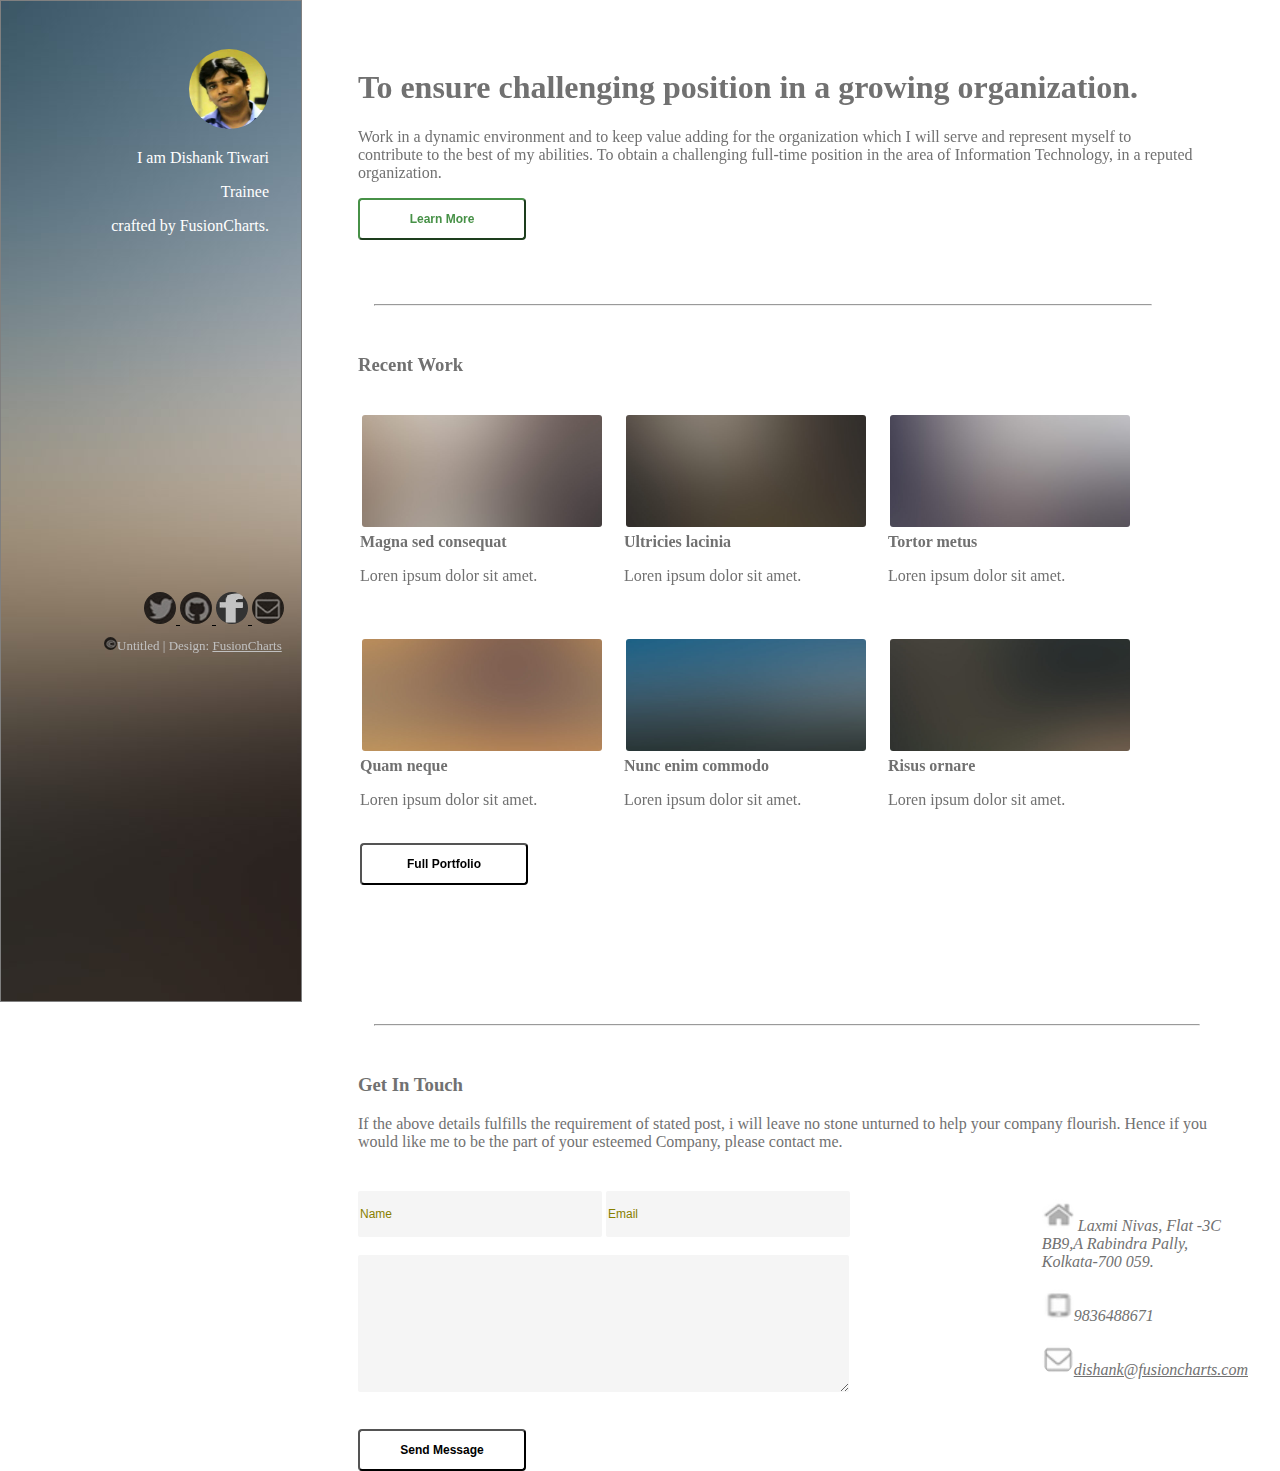
==== Week1-Final Project/project_personal_page.html @ b6109511 "Final Project" ====
<!DOCTYPE html>
<html>
<head>
	<title>Portfolio</title>
	<link rel="stylesheet" type="text/css" href="assets/css/personal_page.css">
	<script type="text/javascript" src="assets/js/personal.js"></script>
</head>
<body>
	<div>
		<div class="fixed">
			<div class="data">
				<img src="images/avatar.jpg">
				<p>I am Dishank Tiwari</p>
				<p>Trainee</p>
				<p>crafted by FusionCharts.</p>
			</div>
			<div class="data1">
				<a href="https://twitter.com/">
				<img class="logos" src="images/twitter.jpg">
				</a>
				<a href="https://github.com/DishankTiwari">
				<img class="logos" src="images/github.jpg">
				</a>
				<a href="https://www.facebook.com/dishank.tiwari.9">
				<img class="logos" src="images/facebook.jpg">
				</a>
				<a href="http://www.gmail.com/">
				<img class="logos" src="images/mail.jpg">
				</a>
			</div>
			<div class="data2">
				<img class="logo_c" src="images/c.jpg"/>Untitled | Design: <a color="inherit" href="http://www.fusioncharts.com/" target="_blank">FusionCharts</a>
			</div>
		</div>
			<div class="moving">
				<div>
					<h1>To ensure challenging position in a growing organization.</h1>
					<p>Work in a dynamic environment and to keep value adding for the organization which I will serve and represent myself to contribute to the best of my abilities. To obtain a challenging full-time position in the area of Information Technology, in a reputed organization.</p>
					<button type="submit" class="buttons learnMore"><b>Learn More</b></button>
				</div>
				<hr>
				<div>
					<h3>Recent Work</h3>
					<div class="img">
						<a ><img class="scrnshots" src="images/01.jpg"></a>
						<h4>Magna sed consequat</h4>
						<p class="sizeP">Loren ipsum dolor sit amet.</p>
					</div>
					<div class="img">
						<a ><img class="scrnshots" src="images/02.jpg"></a>
						<h4>Ultricies lacinia</h4>
						<p class="sizeP">Loren ipsum dolor sit amet.</p>
					</div>
					<div class="img">
						<a ><img class="scrnshots" src="images/03.jpg" ></a>
						<h4>Tortor metus</h4>
						<p class="sizeP">Loren ipsum dolor sit amet.</p>
					</div>
					<div class="img">
						<a><img class="scrnshots" src="images/04.jpg"></a>
						<h4>Quam neque</h4>
						<p class="sizeP">Loren ipsum dolor sit amet.</p>
					</div>
					<div class="img">
						<a ><img class="scrnshots" src="images/05.jpg" ></a>
						<h4>Nunc enim commodo</h4>
						<p class="sizeP">Loren ipsum dolor sit amet.</p>
					</div>
					<div class="img">
						<a><img class="scrnshots" src="images/06.jpg"></a>
						<h4>Risus ornare</h4>
						<p class="sizeP">Loren ipsum dolor sit amet.</p>
					</div>
					<div class="fullPortfolio">
						<button type="button" class="buttons"><b>Full Portfolio</b></button>
					</div>
				</div>
				<div class="getIn">
					<hr>
					<h3>Get In Touch</h3>
					<p>If the above details fulfills the requirement of stated post, i will leave no stone unturned to help your company flourish. Hence if you would like me to be the part of your esteemed Company, please contact me.</p>
					<div>
						<address class="con"><img class="logos" src="images/home.jpg"/>
							Laxmi Nivas, Flat -3C<br>
							BB9,A Rabindra Pally,<br>
							Kolkata-700 059.<br><br>
							<img class="logos" src="images/phone.jpg"><a>9836488671</a>
							<br><br>
							<img class="logos" src="images/email.jpg"><a color="inherit" href="http://www.gmail.com/" target="_blank">dishank@fusioncharts.com</a>
						</address>
						<input class="boxes details" type="text" name="name" title="Name" value="Name" onfocus="inputFocus(this)" onblur="inputBlur(this)"/>

						<input class="boxes details" type="text" name="email" title="email" value="Email" onfocus="inputFocus(this)" onblur="inputBlur(this)"/>

						<textarea class="boxes messageBox" type="textbox" name="message" title="message" style="color:#888;" value="Message" onfocus="inputFocus(this)" onblur="inputBlur(this)"></textarea>
					</div>
					<button type="button" class="buttons"><b>Send Message</b></button>
					
				</div>
			</div>
	</div>
</body>
</html>
---- Week1-Final Project/assets/css/personal_page.css ----
.fixed {
	position: fixed;
	top: 0;
	left: 0;
	width: 300px;
	height:1000px;
	border: 1px solid grey;
	background-image: url('../../images/bg.jpg');
	background-repeat: no-repeat;
}
.data{
	float:right;
	padding:3em 2em 0em 0em;
	color: white;
	text-align: right;
}
.data1{
	position:fixed;
	top:35em;
	left:7em;
	padding:2em;
}
.data2{
	position:fixed;
	top:48em;
	left:7em;
	padding:1em;
	font-size: 13px;
	color:#C0C0C0;
}
a {
	color:inherit;
}
.moving{
	position:absolute;
	top:0em;
	left:310px;
	padding:3em;
	margin-right: 2em;
	color: #717171;
}
hr{
	margin:4em 3em 3em 1em;
}
img{
	height:5em;
	width:5em;
	border-radius: 50px;
}
.scrnshots{
	height:7em;
	width: 15em;
	border-radius: 3px;
}
.logos{
	height: 2em;
	width: 2em;
}
.logo_c{
	height: 1em;
	width: 1em;
}
div.img {
    margin: 1em 1em 1em 0em;
    padding: 2px;
    height: auto;
    width: auto;
    float: left;
}	
div.img img {
    display: inline;
    margin: 2px;  
}
.getIn{
	position: absolute;
	top:60em;
	height: auto;
	width: auto;
}
.buttons{
	border-radius: 4px;
	background-color: white;	
	width:14em;
	height:3.5em;
	padding: 3px;
	font-size:12px;
}
.learnMore{
	border-color: #479147;
	color: #479147;
}
.fullPortfolio {
	height: auto;
    width: auto;
    margin: 1em 1em 1em 0em;
    padding: 2px;
}
.boxes{
	border:none;
	background-color: #F5F5F5;
	border-radius: 2px;
}
.details{
	width:20em;
	height:3.5em;
	padding: 2px;
	font-size:12px;
	margin-top: 2em;
	margin-bottom: 1.5em;
	color:#888000;
}
.messageBox{
	width:36.5em;
	height:10em;
	margin-bottom: 2.5em;
}
h4{
	margin:0em;
}
.sizeP{
	font-size: 1em;
}
.con{
	margin-top: 2em;
	float: right;
}
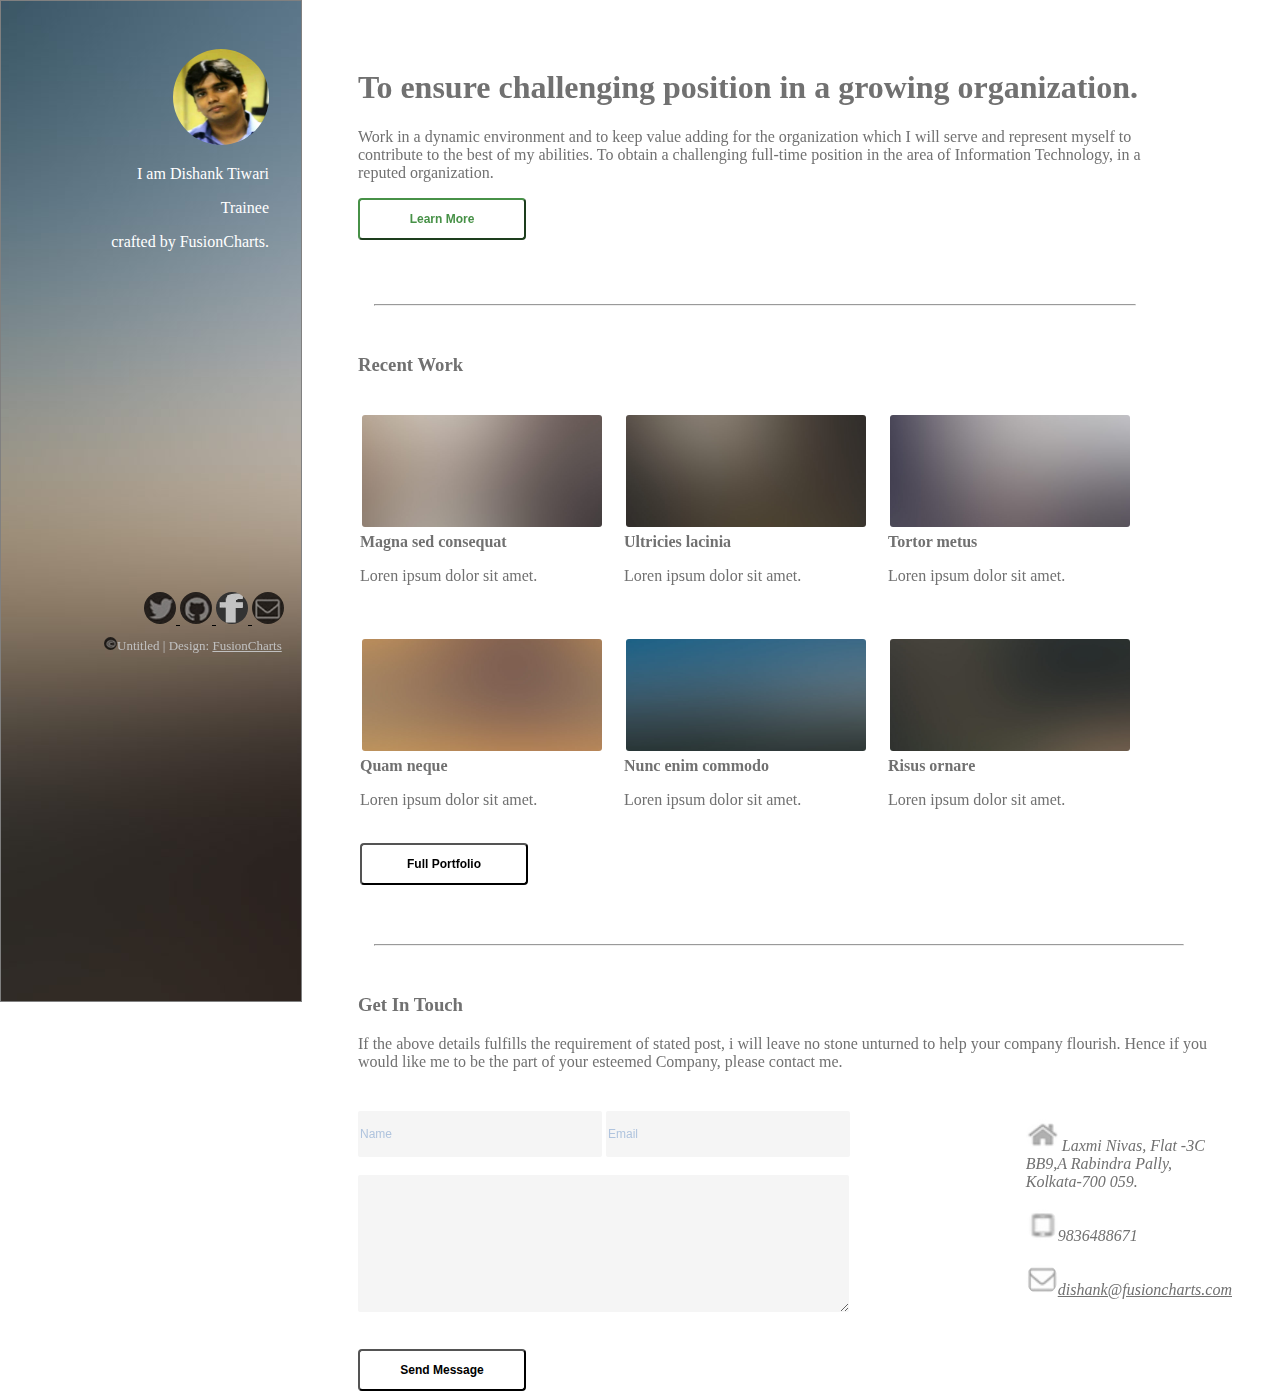
==== commit 7f065c0b: "Week1-Final Project" ====
--- a/Week1-Final Project/project_personal_page.html
+++ b/Week1-Final Project/project_personal_page.html
@@ -15,16 +15,16 @@
 				<p>crafted by FusionCharts.</p>
 			</div>
 			<div class="data1">
-				<a href="https://twitter.com/">
+				<a href="https://twitter.com/" target="_blank">
 				<img class="logos" src="images/twitter.jpg">
 				</a>
-				<a href="https://github.com/DishankTiwari">
+				<a href="https://github.com/DishankTiwari" target="_blank">
 				<img class="logos" src="images/github.jpg">
 				</a>
-				<a href="https://www.facebook.com/dishank.tiwari.9">
+				<a href="https://www.facebook.com/dishank.tiwari.9" target="_blank">
 				<img class="logos" src="images/facebook.jpg">
 				</a>
-				<a href="http://www.gmail.com/">
+				<a href="http://www.gmail.com/" target="_blank">
 				<img class="logos" src="images/mail.jpg">
 				</a>
 			</div>
@@ -32,72 +32,71 @@
 				<img class="logo_c" src="images/c.jpg"/>Untitled | Design: <a color="inherit" href="http://www.fusioncharts.com/" target="_blank">FusionCharts</a>
 			</div>
 		</div>
-			<div class="moving">
-				<div>
-					<h1>To ensure challenging position in a growing organization.</h1>
-					<p>Work in a dynamic environment and to keep value adding for the organization which I will serve and represent myself to contribute to the best of my abilities. To obtain a challenging full-time position in the area of Information Technology, in a reputed organization.</p>
-					<button type="submit" class="buttons learnMore"><b>Learn More</b></button>
+		<div class="moving">
+			<div>
+				<h1>To ensure challenging position in a growing organization.</h1>
+				<p>Work in a dynamic environment and to keep value adding for the organization which I will serve and represent myself to contribute to the best of my abilities. To obtain a challenging full-time position in the area of Information Technology, in a reputed organization.</p>
+				<button type="submit" class="buttons learnMore"><b>Learn More</b></button>
+			</div>
+			<hr>
+			<div>
+				<h3>Recent Work</h3>
+				<div class="img marginn">
+					<a ><img class="scrnshots" src="images/01.jpg"></a>
+					<h4>Magna sed consequat</h4>
+					<p class="sizeP">Loren ipsum dolor sit amet.</p>
 				</div>
-				<hr>
-				<div>
-					<h3>Recent Work</h3>
-					<div class="img">
-						<a ><img class="scrnshots" src="images/01.jpg"></a>
-						<h4>Magna sed consequat</h4>
-						<p class="sizeP">Loren ipsum dolor sit amet.</p>
-					</div>
-					<div class="img">
-						<a ><img class="scrnshots" src="images/02.jpg"></a>
-						<h4>Ultricies lacinia</h4>
-						<p class="sizeP">Loren ipsum dolor sit amet.</p>
-					</div>
-					<div class="img">
-						<a ><img class="scrnshots" src="images/03.jpg" ></a>
-						<h4>Tortor metus</h4>
-						<p class="sizeP">Loren ipsum dolor sit amet.</p>
-					</div>
-					<div class="img">
-						<a><img class="scrnshots" src="images/04.jpg"></a>
-						<h4>Quam neque</h4>
-						<p class="sizeP">Loren ipsum dolor sit amet.</p>
-					</div>
-					<div class="img">
-						<a ><img class="scrnshots" src="images/05.jpg" ></a>
-						<h4>Nunc enim commodo</h4>
-						<p class="sizeP">Loren ipsum dolor sit amet.</p>
-					</div>
-					<div class="img">
-						<a><img class="scrnshots" src="images/06.jpg"></a>
-						<h4>Risus ornare</h4>
-						<p class="sizeP">Loren ipsum dolor sit amet.</p>
-					</div>
-					<div class="fullPortfolio">
-						<button type="button" class="buttons"><b>Full Portfolio</b></button>
-					</div>
+				<div class="img">
+					<a ><img class="scrnshots" src="images/02.jpg"></a>
+					<h4>Ultricies lacinia</h4>
+					<p class="sizeP">Loren ipsum dolor sit amet.</p>
 				</div>
-				<div class="getIn">
-					<hr>
-					<h3>Get In Touch</h3>
-					<p>If the above details fulfills the requirement of stated post, i will leave no stone unturned to help your company flourish. Hence if you would like me to be the part of your esteemed Company, please contact me.</p>
-					<div>
-						<address class="con"><img class="logos" src="images/home.jpg"/>
-							Laxmi Nivas, Flat -3C<br>
-							BB9,A Rabindra Pally,<br>
-							Kolkata-700 059.<br><br>
-							<img class="logos" src="images/phone.jpg"><a>9836488671</a>
-							<br><br>
-							<img class="logos" src="images/email.jpg"><a color="inherit" href="http://www.gmail.com/" target="_blank">dishank@fusioncharts.com</a>
-						</address>
-						<input class="boxes details" type="text" name="name" title="Name" value="Name" onfocus="inputFocus(this)" onblur="inputBlur(this)"/>
-
-						<input class="boxes details" type="text" name="email" title="email" value="Email" onfocus="inputFocus(this)" onblur="inputBlur(this)"/>
-
-						<textarea class="boxes messageBox" type="textbox" name="message" title="message" style="color:#888;" value="Message" onfocus="inputFocus(this)" onblur="inputBlur(this)"></textarea>
-					</div>
-					<button type="button" class="buttons"><b>Send Message</b></button>
-					
+				<div class="img">
+					<a ><img class="scrnshots" src="images/03.jpg" ></a>
+					<h4>Tortor metus</h4>
+					<p class="sizeP">Loren ipsum dolor sit amet.</p>
+				</div>
+				<div class="img">
+					<a><img class="scrnshots" src="images/04.jpg"></a>
+					<h4>Quam neque</h4>
+					<p class="sizeP">Loren ipsum dolor sit amet.</p>
+				</div>
+				<div class="img">
+					<a ><img class="scrnshots" src="images/05.jpg" ></a>
+					<h4>Nunc enim commodo</h4>
+					<p class="sizeP">Loren ipsum dolor sit amet.</p>
+				</div>
+				<div class="img">
+					<a><img class="scrnshots" src="images/06.jpg"></a>
+					<h4>Risus ornare</h4>
+					<p class="sizeP">Loren ipsum dolor sit amet.</p>
+				</div>
+				<div class="fullPortfolio">
+					<button type="button" class="buttons"><b>Full Portfolio</b></button>
 				</div>
 			</div>
+			<div class="getIn">
+				<hr>
+				<h3>Get In Touch</h3>
+				<p>If the above details fulfills the requirement of stated post, i will leave no stone unturned to help your company flourish. Hence if you would like me to be the part of your esteemed Company, please contact me.</p>
+				<div>
+					<address class="con"><img class="logos" src="images/home.jpg"/>
+						Laxmi Nivas, Flat -3C<br>
+						BB9,A Rabindra Pally,<br>
+						Kolkata-700 059.<br><br>
+						<img class="logos" src="images/phone.jpg"><a>9836488671</a>
+						<br><br>
+						<img class="logos" src="images/email.jpg"><a color="inherit" href="http://www.gmail.com/" target="_blank">dishank@fusioncharts.com</a>
+					</address>
+					<input class="boxes details" type="text" name="name" title="Name" value="Name" onfocus="inputFocus(this)" onblur="inputBlur(this)"/>
+
+					<input class="boxes details" type="text" name="email" title="email" value="Email" onfocus="inputFocus(this)" onblur="inputBlur(this)"/>
+
+					<textarea class="boxes messageBox" type="textbox" name="message" title="message" value="Message" onfocus="inputFocus(this)" onblur="inputBlur(this)"></textarea>
+				</div>
+				<button type="button" class="buttons"><b>Send Message</b></button>
+			</div>
+		</div>
 	</div>
 </body>
 </html>
--- a/Week1-Final Project/assets/css/personal_page.css
+++ b/Week1-Final Project/assets/css/personal_page.css
@@ -1,3 +1,12 @@
+a {
+	color:inherit;
+}
+hr{
+	margin:4em 3em 3em 1em;
+}
+h4{
+	margin:0em;
+}
 .fixed {
 	position: fixed;
 	top: 0;
@@ -20,6 +29,10 @@
 	left:7em;
 	padding:2em;
 }
+.logos{
+	height: 2em;
+	width: 2em;
+}
 .data2{
 	position:fixed;
 	top:48em;
@@ -28,54 +41,22 @@
 	font-size: 13px;
 	color:#C0C0C0;
 }
-a {
-	color:inherit;
+.logo_c{
+	height: 1em;
+	width: 1em;
 }
 .moving{
 	position:absolute;
 	top:0em;
 	left:310px;
 	padding:3em;
-	margin-right: 2em;
+	margin-right: 3em;
 	color: #717171;
 }
-hr{
-	margin:4em 3em 3em 1em;
-}
 img{
-	height:5em;
-	width:5em;
+	height:6em;
+	width:6em;
 	border-radius: 50px;
-}
-.scrnshots{
-	height:7em;
-	width: 15em;
-	border-radius: 3px;
-}
-.logos{
-	height: 2em;
-	width: 2em;
-}
-.logo_c{
-	height: 1em;
-	width: 1em;
-}
-div.img {
-    margin: 1em 1em 1em 0em;
-    padding: 2px;
-    height: auto;
-    width: auto;
-    float: left;
-}	
-div.img img {
-    display: inline;
-    margin: 2px;  
-}
-.getIn{
-	position: absolute;
-	top:60em;
-	height: auto;
-	width: auto;
 }
 .buttons{
 	border-radius: 4px;
@@ -89,11 +70,40 @@
 	border-color: #479147;
 	color: #479147;
 }
+div.img {
+    margin: 1em 1em 1em 0em;
+    padding: 2px;
+    height: auto;
+    width: auto;
+    float: left;
+}	
+div.img img {
+    display: inline;
+    margin: 2px;  
+}
+.scrnshots{
+	height:7em;
+	width: 15em;
+	border-radius: 3px;
+}
+.sizeP{
+	font-size: 1em;
+}
 .fullPortfolio {
 	height: auto;
     width: auto;
     margin: 1em 1em 1em 0em;
     padding: 2px;
+}
+.getIn{
+	position: absolute;
+	top:55em;
+	height: auto;
+	width: auto;
+}
+.con{
+	margin-top: 2em;
+	float: right;
 }
 .boxes{
 	border:none;
@@ -107,20 +117,14 @@
 	font-size:12px;
 	margin-top: 2em;
 	margin-bottom: 1.5em;
-	color:#888000;
+	color:#B0C4DE;
 }
 .messageBox{
 	width:36.5em;
 	height:10em;
 	margin-bottom: 2.5em;
+	color:#B0C4DE;
 }
-h4{
-	margin:0em;
-}
-.sizeP{
-	font-size: 1em;
-}
-.con{
-	margin-top: 2em;
-	float: right;
+.marginn{
+	margin: 0em 10em 0em 0em;
 }